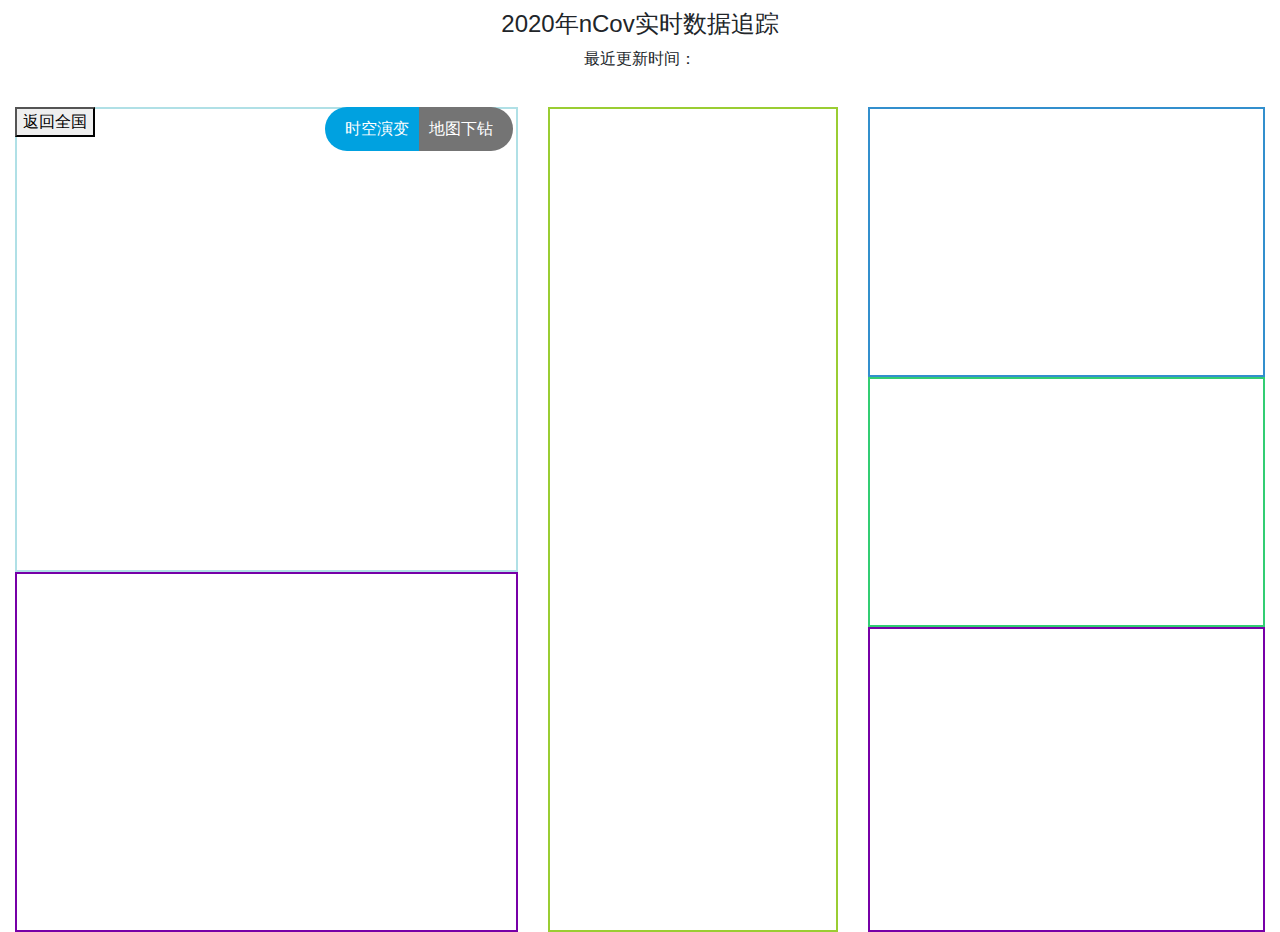
==== NCPdata/echarts-china-map-master/index.html @ 14de989c "剩余页面美化＋数字" ====
<!DOCTYPE html>
<html>

<head>
  <meta charset="UTF-8">
  <meta http-equiv="X-UA-Compatible" content="IE=EDGE">
  <title>ECharts China Map</title>
  <style>
    #back {
      position: absolute;
      z-index: 1;
    }

    #china-map {
      width: 780px;
      height: 465px;
      margin: auto;
      border: 2px solid powderblue;
      display: none;
    }

    #ChinaMapAnimate {
      width: 100%;
      height: 465px;
      margin: auto;
      border: 2px solid powderblue
    }

    #ranklist {
      width: 100%;
      height: 825px;
      border: 2px yellowgreen solid;
    }

    #timePie {
      width: 100%;
      height: 270px;
      border: 2px rgb(50, 143, 205) solid;
    }

    #timeLine {
      width: 100%;
      height: 250px;
      border: 2px rgb(50, 205, 115) solid;
    }

    #timeCalendar {
      width: 100%;
      height: 305px;
      border: 2px rgb(119, 0, 167) solid;
    }

    #incri {
      width: 100%;
      height: 360px;
      border: 2px rgb(119, 0, 167) solid;
    }

    #change{
      position: absolute;
      right: 20px;
      z-index: 2;
    }

    #change1{
      padding: 10px  10px  10px 20px;
      background-color: rgb(0, 161, 224);
      color: white;
      float: left;
      border-radius: 100px 0  0 100px;
      cursor: pointer;
    }
    #change2{
      padding:10px 20px 10px 10px;
      background-color: rgb(116, 116, 116);
      color: white;
      float: left;
      border-radius: 0 100px 100px 0;
      cursor: pointer;

    }
  </style>
  <link rel="stylesheet" type="text/css" href="css/bootstrap.min.css">
  <script type="text/javascript" src="js/jquery.min.js"></script>
  <script type="text/javascript" src="js/bootstrap.min.js"></script>

  <script type="text/javascript" src="./js/echarts.min.js"></script>
  <script type="text/javascript" src="./js/map/china.js"></script>
</head>

<body>


  <div class="container-fluid">
    <div class="row clearfix" style="margin-bottom: 20px;margin-top: 10px;">
      <div class="col-md-12 column text-center">
        <h4>2020年nCov实时数据追踪 </h4>
        <p id="updateTime">最近更新时间：</p>
      </div>
    </div>
    <div class="row clearfix">
      <div class="col-md-5 column">
        <div class="row clearfix">
          <div class="col-md-12 column">
            <!-- 地图 -->
            <button id="back">返回全国</button>
            <div id="change">
              <div id="change1" class="text-center">时空演变</div>
              <div id="change2" class="text-center">地图下钻</div>

            </div>
            <div id="china-map"></div>
            <div id="ChinaMapAnimate"></div>
          </div>
        </div>
        <div class="row clearfix">
          <div class="col-md-12 column">
            <!-- 增长 -->
            <div id="incri"></div>
          </div>
        </div>
      </div>
      <div class="col-md-3 column">
        <div class="row clearfix">
          <div class="col-md-12 column">
            <!-- 排行 -->
            <div id="ranklist"></div>
          </div>
        </div>
        <div class="row clearfix">
          <div class="col-md-12 column">
          </div>
        </div>
      </div>
      <div class="col-md-4 column">
        <div class="row clearfix">
          <div class="col-md-12 column">
            <div class="row clearfix">
              <div class="col-md-12 column">
                <!-- 圆饼 -->
                <div id="timePie"></div>
              </div>
            </div>
          </div>
        </div>
        <div class="row clearfix">
          <div class="col-md-12 column">
            <!-- 时间线 -->
            <div id="timeLine"></div>
          </div>
        </div>
        <div class="row clearfix">
          <div class="col-md-12 column">
            <!-- 日历 -->
            <div id="timeCalendar"></div>
          </div>
        </div>
      </div>
    </div>
  </div>





  <script>
    //初始化图表
    var chartMap = echarts.init(document.getElementById('china-map'));
    var chartMapAnimate = echarts.init(document.getElementById('ChinaMapAnimate'));
    var timePie = echarts.init(document.getElementById('timePie'));
    var timeLineChart = echarts.init(document.getElementById('timeLine'))
    var timeCalendar = echarts.init(document.getElementById('timeCalendar'))
    var incri = echarts.init(document.getElementById('incri'))
    var oBack = document.getElementById("back");
    //初始化数据
    var provinces = ['shanghai', 'hebei', 'shanxi', 'neimenggu', 'liaoning', 'jilin', 'heilongjiang', 'jiangsu', 'zhejiang', 'anhui', 'fujian', 'jiangxi', 'shandong', 'henan', 'hubei', 'hunan', 'guangdong', 'guangxi', 'hainan', 'sichuan', 'guizhou', 'yunnan', 'xizang', 'shanxi1', 'gansu', 'qinghai', 'ningxia', 'xinjiang', 'beijing', 'tianjin', 'chongqing', 'xianggang', 'aomen'];

    var provincesText = ['上海', '河北', '山西', '内蒙古', '辽宁', '吉林', '黑龙江', '江苏', '浙江', '安徽', '福建', '江西', '山东', '河南', '湖北', '湖南', '广东', '广西', '海南', '四川', '贵州', '云南', '西藏', '陕西', '甘肃', '青海', '宁夏', '新疆', '北京', '天津', '重庆', '香港', '澳门'];

    //全国的数据
    var data_OverAll_confirmed = []
    var data_city_confirmed = [];//每个市的发病数量
    var provinceFromAjax = new Array()//从ajax获得的省份列表，不变，作为全局变量
    var city = new Array()

    var confirmedCountOfProvince = new Array();//每个省的发病数量
    var curedCountOfProvince = new Array();//每个省的治愈数量
    var deadCoundOfProvince = new Array();//每个省的死亡数量

    var confirmedCountOfCity = new Array();
    var curedCountofCity = new Array();
    var deadCountOfCity = new Array();

    var TimeConfirmedCountOfChina = new Array();
    var TimeCuredCountOfChina = new Array();
    var TimeDeadCountOfChina = new Array();
    var TimeSusCountOfChina = new Array();//疑似人数的时间序列
    var timeSequence = new Array();//这两个时间序列都是全国的
    var timeSequenceForCalendar = new Array()//给日历用的时间序列，格式为Y-M-D

    //全国的增加量
    var suspectedIncr = new Array()
    var confirmedIncr = new Array()
    var curedIncr = new Array()
    var deadIncr = new Array()

    updateTimeHTML=""

    function day(x) {
      a = parseInt(x)
      date = new Date(a);
      M = (date.getMonth() + 1 < 10 ? '0' + (date.getMonth() + 1) : date.getMonth() + 1) + '月';
      D = date.getDate() + '日';
      return M + D
    }
    function dayForCalendar(x) {
      a = parseInt(x)
      date = new Date(a);
      Y = date.getFullYear() + '-';
      M = (date.getMonth() + 1 < 10 ? '0' + (date.getMonth() + 1) : date.getMonth() + 1) + '-';
      D = date.getDate();
      return Y + M + D
    }
    function getALLday(x){
      var date = new Date(x);
Y = date.getFullYear() + '-';
M = (date.getMonth()+1 < 10 ? '0'+(date.getMonth()+1) : date.getMonth()+1) + '-';
D = date.getDate() + ' ';
h = date.getHours() + ':';
m = date.getMinutes() + ':';
s = date.getSeconds(); 
return (Y+M+D+h+m+s)
    }


    //取得全国省份和对应的数量
    function get_allChina_provinces(data) {
      for (i = 0, j = 0; i < (data.results).length; i++) {
        if (data.results[i].country == "中国") {
          provinceFromAjax[j] = data.results[i].provinceShortName
          confirmedCountOfProvince[j] = data.results[i].confirmedCount
          curedCountOfProvince[j] = data.results[i].curedCount
          deadCoundOfProvince[j] = data.results[i].deadCount
          j++
        }
      }
      console.log(provinceFromAjax)
      console.log(confirmedCountOfProvince)
      //return province
    }


    //取得最新的市的数据
    function get_thisProvince_city_NEW(data) {
      for (i = 0; i < (data.results[0].cities).length; i++) {
        var tmp = {
          name: data.results[0].cities[i].cityName + "市",
          value: data.results[0].cities[i].confirmedCount
        };
        city[i] = data.results[0].cities[i].cityName;
        confirmedCountOfCity[i] = data.results[0].cities[i].confirmedCount
        curedCountofCity[i] = data.results[0].cities[i].curedCount
        deadCountOfCity[i] = data.results[0].cities[i].deadCount
        data_city_confirmed.push(tmp)
      }
      console.log(data_city_confirmed)
    }


    //获取全国的信息
    $.ajax({
      type: "GET", //GET还是POST,不是必须
      url: "data/dataAreaNew.json",
      success: function (data) {
        get_allChina_provinces(data)
        for(i=0;i<data.results.length;i++){
          if(data.results[i].provinceShortName=='湖北'){
            updateTimeHTML = getALLday(data.results[i].updateTime)
            document.getElementById("updateTime").innerHTML="数据更新时间："+updateTimeHTML
          }

        }
        for (i = 0; i < provinceFromAjax.length; i++) {
          var tmp = {
            name: provinceFromAjax[i],
            value: confirmedCountOfProvince[i]
          };
          data_OverAll_confirmed.push(tmp);
        }
        console.log(data_OverAll_confirmed)

        oBack.onclick = function () {
          setRanklist(provinceFromAjax, confirmedCountOfProvince, curedCountOfProvince, deadCoundOfProvince)
          initEcharts("china", "中国");
        };

        initEcharts("china", "中国");
        setRanklist(provinceFromAjax, confirmedCountOfProvince, curedCountOfProvince, deadCoundOfProvince)
      }
    });



    //获取全国的时间序列信息
    $.ajax({
      type: "GET", //GET还是POST,不是必须
      url: "data/overall.json",
      success: function (data) {
        //首先更新一下最新的消息

        //然后获取
        for (i = 0, j = 0; i < (data.results).length; i++) {

          if (timeSequence[j - 1] == day(data.results[i].updateTime)) {

          } else {
            timeSequenceForCalendar[j] = dayForCalendar(data.results[i].updateTime)
            timeSequence[j] = day(data.results[i].updateTime)
            TimeConfirmedCountOfChina[j] = data.results[i].confirmedCount
            TimeCuredCountOfChina[j] = data.results[i].curedCount
            TimeDeadCountOfChina[j] = data.results[i].deadCount
            TimeSusCountOfChina[j] = data.results[i].suspectedCount

            suspectedIncr[j] = data.results[i].suspectedIncr
            deadIncr[j] = data.results[i].deadIncr
            curedIncr[j] = data.results[i].curedIncr
            confirmedIncr[j] = data.results[i].confirmedIncr
            j++

          }
        }

        console.log("以下是全国的时间序列信息")
        console.log(timeSequence)
        console.log(TimeSusCountOfChina)
        settimePie(timeSequence, TimeConfirmedCountOfChina, TimeCuredCountOfChina, TimeDeadCountOfChina, TimeSusCountOfChina)
        settimeLine(timeSequence, TimeConfirmedCountOfChina, TimeCuredCountOfChina, TimeDeadCountOfChina, TimeSusCountOfChina)
        settimeCalendar(timeSequenceForCalendar, TimeConfirmedCountOfChina, TimeCuredCountOfChina, TimeDeadCountOfChina, TimeSusCountOfChina)

        setIncri(timeSequence.slice(10), confirmedIncr, curedIncr, deadIncr, suspectedIncr)

      }
    });



    // 初始化echarts
    function initEcharts(pName, Chinese_, dataArray) {

      var tmpdata_OverAll_confirmed = pName === "china" ? data_OverAll_confirmed : dataArray;
      console.log("hello!!!已完成地图的初始化")
      console.log(tmpdata_OverAll_confirmed)
      var option = {
        tooltip: {//信息提示框
          show: true,
          type: 'shadow',
          formatter: '{a} {b0}<br>确诊人数： {c0}<br/>'
        },
        title: {
          text: (Chinese_ || pName) + "确诊患者数据分布",
          left: 'center'
        },
        series: {
          name: Chinese_ || pName,
          type: 'map',
          mapType: pName,
          roam: false,//是否开启鼠标缩放和平移漫游
          itemStyle: {//地图区域的多边形 图形样式
            normal: {//是图形在默认状态下的样式
              label: {
                show: true,//是否显示标签
                textStyle: {
                  color: "pink",
                  fontSize: "20",
                }
              }
            },
            emphasis: {//是图形在高亮状态下的样式,比如在鼠标悬浮或者图例联动高亮时
              label: { show: true }
            },
            normal: {
              //shadowBlur: 50,
              //shadowColor: 'rgba(0, 0, 0, 0.2)',
              borderColor: "blue"
            },
            emphasis: {
              areaColor: "yellow",
              shadowOffsetX: 0,
              shadowOffsetY: 0,
              borderWidth: 3
            }
          },
          data: tmpdata_OverAll_confirmed,
          top: "3%",//组件距离容器的距离
        },
        visualMap: {
          min: 0,
          max: 10000,
          left: 26,
          bottom: 10,
          showLabel: !0,
          text: ["高", "低"],
          pieces: [
            {
              gt: 1000,
              label: "> 1000 人",
              color: "#7f1100"
            },
            {
              gte: 500,
              lte: 999,
              label: "500 - 999 人",
              color: "#ff5428"
            },
            {
              gte: 100,
              lt: 499,
              label: "100 - 499 人",
              color: "#ff8c71"
            },
            {
              gt: 10,
              lt: 99,
              label: "10 - 99 人",
              color: "#ffd768"
            },
            {
              gt: 0,
              lt: 9,
              label: "0 - 9 人",
              color: "#ffffff"
            }
          ],
          show: !0
        },
        loadingText: '正在加载',
      };
      chartMap.setOption(option);

      chartMap.off("click");

      if (pName === "china") { // 全国时，添加click 进入省级
        chartMap.on('click', function (param) {
          console.log("现在你点击的是" + param.name);

          chartMap.showLoading(
            {
              text: '正在查询该地区的疫情信息',
              color: '#00fdff',
              textColor: '#000',
              maskColor: 'rgba(0, 0, 0, 0.8)',
              zlevel: 0
            }
          );
          var url
          if (param.name == "西藏" || param.name == "内蒙古") {
            url = "https://lab.isaaclin.cn/nCoV/api/area?latest=0&province=" + param.name + "自治区"
            if (param.name == "西藏") {
              alert("西藏部分地区地理信息缺失\n您仍然可以从其他图表中了解疫情发展情况\n\n您可以访问http://www.xinjiang.gov.cn/新疆维吾尔自治区人民政府来获取最新消息\n若有不适，请尽快联系社区医院。\n\n祝你平安。")
            }
          } else if (param.name == "北京" || param.name == "天津" || param.name == "重庆" || param.name == "上海") {//四个直辖市
            url = "https://lab.isaaclin.cn/nCoV/api/area?latest=0&province=" + param.name + "市"
          } else if (param.name == "广西") {
            url = "https://lab.isaaclin.cn/nCoV/api/area?latest=0&province=广西壮族自治区"
          } else if (param.name == "新疆") {
            url = "https://lab.isaaclin.cn/nCoV/api/area?latest=0&province=新疆维吾尔自治区"
            alert("新疆部分地区地理信息缺失\n您仍然可以从其他图表中了解疫情发展情况\n\n您可以访问http://www.xinjiang.gov.cn/新疆维吾尔自治区人民政府来获取最新消息\n若有不适，请尽快联系社区医院。\n\n祝你平安。")

          } else if (param.name == "宁夏") {
            url = "https://lab.isaaclin.cn/nCoV/api/area?latest=0&province=宁夏回族自治区"
          } else if (param.name == "台湾" || param.name == "澳门" || param.name == "香港") {
            url = "https://lab.isaaclin.cn/nCoV/api/area?latest=0&province=" + param.name
          } else {
            url = "https://lab.isaaclin.cn/nCoV/api/area?latest=0&province=" + param.name + "省"
          }
          //ajax获取该省份的数据
          $.ajax({
            type: "GET",
            url: "data/dataHenanAllTime.json",
            //url,
            success: function (data) {
              console.log(data.results[0])
              chartMap.hideLoading();
              data_city_confirmed = []
              get_thisProvince_city_NEW(data)
              //遍历取到provincesText 中的下标  去拿到对应的省js
              for (var i = 0; i < provincesText.length; i++) {
                if (param.name === provincesText[i]) {
                  //显示对应省份的方法
                  setRanklist(city, confirmedCountOfCity, curedCountofCity, deadCountOfCity)
                  showProvince(provinces[i], provincesText[i], data_city_confirmed);

                  break;
                }
              }
            }
          });

        });
      } else { // 省份，添加双击 回退到全国
        chartMap.on("dblclick", function () {
          setRanklist(provinceFromAjax, confirmedCountOfProvince, curedCountOfProvince, deadCoundOfProvince)
          initEcharts("china", "中国");
        });
      }
    }

    // 展示对应的省
    function showProvince(pName, Chinese_, dataArray) {
      console.log("shwo province")
      console.log(dataArray)
      //这写省份的js都是通过在线构建工具生成的，保存在本地，需要时加载使用即可，最好不要一开始全部直接引入。 
      loadBdScript('$' + pName + 'JS', './js/map/province/' + pName + '.js', function () {
        initEcharts(Chinese_, Chinese_, dataArray);
      });
    }

    // 加载对应的JS
    function loadBdScript(scriptId, url, callback) {
      var script = document.createElement("script");
      script.type = "text/javascript";
      if (script.readyState) {  //IE
        script.onreadystatechange = function () {
          if (script.readyState === "loaded" || script.readyState === "complete") {
            script.onreadystatechange = null;
            callback();
          }
        };
      } else {  // Others  
        script.onload = function () {
          callback();
        };
      }
      script.src = url;
      script.id = scriptId;
      document.getElementsByTagName("head")[0].appendChild(script);
    };



    ///////////////////////////////////////////////////////////以下是其他图表

    function setRanklist(provincesList, confirmList, cureList, deadList) {
      var ranklist = echarts.init(document.getElementById('ranklist'));

      ranklistOption = {
        title: {
          text: '世界人口总量',
          subtext: '数据来自网络'
        },
        tooltip: {
          trigger: 'axis',
          axisPointer: {
            type: 'shadow'
          }
        },
        legend: {
          data: ['确诊数', '治愈数', '死亡数']
        },
        grid: {
          left: '3%',
          right: '4%',
          bottom: '3%',
          containLabel: true
        },
        xAxis: {
          type: 'value',
          boundaryGap: [0, 0.01]
        },
        yAxis: {
          type: 'category',
          data: provincesList
        },
        series: [
          {
            name: '确诊数',
            type: 'bar',
            data: confirmList
          },
          {
            name: '治愈数',
            type: 'line',
            data: cureList
          },
          {
            name: '死亡数',
            type: 'bar',
            data: deadList
          }
        ],
        animationEasing: 'elasticOut',
        animationDelayUpdate: function (idx) {
          return idx * 100;
        }
      };
      ranklist.setOption(ranklistOption)
    }

    function settimePie(time, confirmList, cureList, deadList, susList) {
      var options = new Array
      function initThisPie(callback) {
        console.log(time.length)
        for (i = 0; i < time.length; i++) {
          var tmp = {
            title: { text: time[i] + '疫情分布情况' },
            series: {
              data: [
                { name: '确诊率', value: confirmList[i] },
                { name: '治愈率', value: cureList[i] },
                { name: '死亡率', value: deadList[i] },
                { name: '疑似率', value: susList[i] }]
            }
          }
          options.push(tmp)
        }
        callback()
      }

      initThisPie(function () {
        console.log(options)
        console.log("产生了回调")
        timePie.setOption(
          {

            baseOption: {
              backgroundColor: new echarts.graphic.RadialGradient(0.3, 0.3, 0.8, [{
                offset: 0,
                color: '#f7f8fa'
              }, {
                offset: 1,
                color: '#cdd0d5'
              }]),
              timeline: {
                data: time,
                axisType: 'category',
                autoPlay: true,
                rewind: true,
                playInterval: 500,
                controlPosition: 'right',
                tooltip: {
                  trigger: 'item',
                  formatter: '显示{b}的疫情数据'
                },
              },
              legend: {
                show: true
              },
              title: {
                subtext: '数据来自国家统计局'
              },
              grid: {},
              tooltip: {
                trigger: 'item',
                formatter: '{a} <br/>{b} : {c} ({d}%)'
              },

              series: [
                {
                  selectedMode: 'single',
                  selectedOffset: 30,
                  clockwise: true,
                  name: '新型冠状病毒',
                  type: 'pie',
                  radius: '55%',
                  center: ['50%', '50%'],
                  // roseType: 'area',

                  label: {
                    color: 'red',
                    position: 'outer',
                    alignTo: 'none',
                    bleedMargin: 5
                  },
                  labelLine: {
                    lineStyle: {
                      color: 'red'
                    },
                    smooth: 0.2,
                    length: 10,
                    length2: 20
                  },
                  itemStyle: {
                    color: '#c23531',
                    shadowBlur: 200,
                    shadowColor: 'rgba(0, 0, 0, 0.5)'
                  },

                  animationType: 'scale',
                  animationEasing: 'elasticOut',
                  animationDelay: function (idx) {
                    return Math.random() * 200;
                  }
                }
              ]
            },
            options: options
          }
        );

      })

    }


    function settimeLine(time, confirmList, cureList, deadList, susList) {

      time = time.reverse()
      confirmList = confirmList.reverse()
      deadList = deadList.reverse()
      susList = susList.reverse()
      cureList = cureList.reverse()
      timeLineChart.setOption(
        {
          title: {
            text: '疫情增长情况'
          },
          tooltip: {
            trigger: 'axis'
          },
          legend: {
            data: ['确诊数', '治愈数', '死亡数', '疑似数']
          },
          dataZoom: [
            {
              type: 'slider',
              show: true,
              xAxisIndex: [0],
              start: 20,
              end: 100
            },
            {
              type: 'slider',
              show: true,
              yAxisIndex: [0],
              left: '93%',
              start: 0,
              end: 60
            },
            {
              type: 'inside',
              xAxisIndex: [0],
              start: 20,
              end: 100
            },
            {
              type: 'inside',
              yAxisIndex: [0],
              start: 0,
              end: 60
            }
          ],
          grid: {
            left: '3%',
            right: '4%',
            bottom: '3%',
            containLabel: true
          },
          toolbox: {
            feature: {
              saveAsImage: {}
            }
          },
          xAxis: {
            type: 'category',
            boundaryGap: false,
            data: time
          },
          yAxis: {
            type: 'value'
          },
          series: [
            {
              name: '确诊数',
              type: 'line',
              data: confirmList
            },
            {
              name: '治愈数',
              type: 'line',
              data: cureList
            },
            {
              name: '死亡数',
              type: 'line',
              data: deadList
            },
            {
              name: '疑似数',
              type: 'line',
              stack: '总量',
              data: susList
            },
          ]
        }

      );


    }
    function settimeCalendar(time, confirmList, cureList, deadList, susList) {

      var thisdataConfirmed = new Array()
      var thisdataSus = new Array()
      var thisdatacure = new Array()
      var thisdatadead = new Array()
      var thisdataCureRatio = new Array()

      function initCalendar(callback) {

        calendarRange = [time[0], time[time.length - 1]]
        for (i = 0; i < time.length; i++) {
          thisdataConfirmed[i] = [time[i], confirmList[time.length - i - 1]]
          thisdatacure[i] = [time[i], cureList[time.length - i - 1]]
          thisdataSus[i] = [time[i], susList[time.length - i - 1]]
          thisdatadead[i] = [time[i], deadList[time.length - i - 1]]
          thisdataCureRatio[i] = [time[i], (deadList[time.length - i - 1] / cureList[time.length - i - 1])]
        }

        callback()
      }

      initCalendar(function () {
        console.log(thisdatadead)
        console.log(thisdatacure)
        console.log(thisdataCureRatio)
        thisdataCureRatio.reverse()
        timeCalendar.setOption(
          {
            title: [{
              top: 30,
              left: 150,
              text: '2020年疫情确诊数月份热力图',
              seriesIndex: 1,

            }, {
              top: 30,
              left: 650,
              text: '死亡数-治愈数之比率',
              seriesIndex: 1,
            }],
            tooltip: {},
            visualMap: [
              {
                min: 0,
                max: 50000,
                calculable: true,
                seriesIndex: 0,
                orient: 'horizontal',
                left: '55%',
                bottom: 20
              },
              {
                min: 0,
                max: 1.5,
                calculable: true,
                seriesIndex: 1,
                orient: 'horizontal',
                left: '55%',
                bottom: 50,
                inRange: {
                  color: ['#92FFC0', '#002661']
                }
              },
            ],
            calendar: [{
              title: "fabi",
              orient: 'vertical',
              top: 120,
              left: 70,
              right: 300,
              cellSize: '20',
              range: calendarRange,
              itemStyle: {
                borderWidth: 0.5
              },
              yearLabel: {
                margin: 40
              },
              dayLabel: {
                firstDay: 1,
                nameMap: ['周日', '周一', '周二', '周三', '周四', '周五', '周六']
              },
              monthLabel: {
                nameMap: 'cn',
                margin: 20
              },
            }, {
              orient: 'vertical',
              top: 120,
              left: 370,
              right: 20,
              cellSize: '20',
              range: calendarRange,
              itemStyle: {
                borderWidth: 0.5
              },
              yearLabel: {
                margin: 40
              },
              dayLabel: {
                firstDay: 1,
                nameMap: ['周日', '周一', '周二', '周三', '周四', '周五', '周六']
              },
              monthLabel: {
                nameMap: 'cn',
                margin: 20
              },
            }
            ],
            series: [{

              name: '确诊数',
              type: 'heatmap',
              calendarIndex: 0,
              coordinateSystem: 'calendar',
              data: thisdataConfirmed
            }
              , {
              name: '死亡数与治愈数之比',
              type: 'heatmap',
              calendarIndex: 1,
              coordinateSystem: 'calendar',
              data: thisdataCureRatio
            },
              // {
              //   name: '治愈数',
              //   type: 'heatmap',
              //   coordinateSystem: 'calendar',
              //   data: thisdatacure
              // }, {
              //   name: '死亡数',
              //   type: 'heatmap',
              //   coordinateSystem: 'calendar',
              //   data: thisdatadead
              // }
            ]
          }

        );
      })





    }

    function setIncri(time, confirmList, cureList, deadList, susList) {

      incri.setOption(
        {
          title: {
            text: '全国疫情增长情况'
          },
          toolbox: {
            // y: 'bottom',
            feature: {
              magicType: {
                type: ['stack', 'tiled']
              },
              dataView: {},
              saveAsImage: {
                pixelRatio: 2
              }
            }
          },
          tooltip: {
            show: true
          },
          legend: {
            show: true,
            bottom: 0
          },
          xAxis: {
            data: time,
            splitLine: {
              show: false
            }
          },
          yAxis: {
          },
          series: [{
            name: '确诊人数增长量',
            type: 'bar',
            data: confirmList.reverse().slice(10),
            animationDelay: function (idx) {
              return idx * 10;
            }
          }, {
            name: '疑似人数增长量',
            type: 'bar',
            data: susList.reverse().slice(10),
            animationDelay: function (idx) {
              return idx * 10 + 100;
            }
          }, {
            name: '治愈人数增长量',
            type: 'bar',
            data: curedIncr.reverse().slice(10),
            animationDelay: function (idx) {
              return idx * 10 + 200;
            }
          }, {
            name: '死亡人数增长量',
            type: 'bar',
            data: deadIncr.reverse().slice(10),
            animationDelay: function (idx) {
              return idx * 10 + 300;
            }
          }],
          animationEasing: 'elasticOut',
          animationDelayUpdate: function (idx) {
            return idx * 100;
          }
        }

      );


    }

    function setChinaAnimate() {
      // // var option = []
      // var options = []

      var days = ['01-20', '01-21', '01-22', '01-23', '01-24', '01-25', '01-26', '01-27', '01-28', '01-29', '01-30','02-13'];

      var province = ['湖北', '广东', '浙江', '湖南', '河南', '安徽', '重庆', '山东', '江西', '四川', '江苏', '北京', '福建', '上海', '广西', '河北', '陕西', '云南', '海南', '黑龙江', '辽宁', '山西', '天津', '甘肃', '内蒙古', '新疆', '宁夏', '吉林', '贵州', '青海', '西藏', '澳门', '香港', '台湾'];

      var data = [
        [270, 14, 0, 0, 0, 0, 0, 0, 0, 0, 0, 5, 0, 2, 0, 0, 0, 0, 0, 0, 0, 0, 0, 0, 0, 0, 0, 0, 0, 0, 0, 0, 0, 0],
        [375, 26, 5, 1, 1, 0, 5, 1, 2, 2, 0, 10, 0, 9, 0, 0, 0, 1, 0, 0, 0, 0, 2, 0, 0, 0, 0, 0, 0, 0, 0, 0, 0, 0],
        [444, 32, 10, 9, 5, 4, 9, 6, 3, 8, 1, 14, 1, 16, 2, 1, 0, 1, 4, 2, 2, 1, 3, 0, 0, 0, 0, 1, 3, 0, 0, 0, 0, 0],
        [549, 53, 43, 24, 9, 15, 27, 9, 7, 15, 9, 26, 5, 20, 13, 2, 3, 2, 8, 4, 4, 1, 5, 2, 1, 2, 2, 3, 3, 0, 0, 1, 2, 0],
        [729, 78, 62, 43, 32, 39, 57, 21, 18, 28, 18, 36, 10, 33, 23, 8, 5, 5, 8, 9, 12, 6, 8, 4, 2, 3, 3, 4, 4, 0, 0, 2, 4, 2],
        [1052, 98, 104, 69, 83, 60, 75, 39, 36, 44, 31, 51, 18, 40, 33, 13, 15, 11, 19, 15, 17, 9, 10, 7, 7, 4, 4, 4, 5, 1, 0, 3, 5, 4],
        [1423, 146, 128, 100, 128, 70, 110, 63, 48, 69, 47, 68, 29, 53, 46, 18, 22, 16, 22, 21, 22, 13, 14, 14, 11, 5, 7, 6, 7, 4, 0, 4, 6, 6],
        [2714, 188, 173, 143, 168, 106, 132, 87, 72, 90, 70, 80, 59, 66, 51, 33, 35, 26, 33, 30, 27, 20, 23, 19, 13, 10, 10, 8, 9, 6, 0, 6, 8, 7],
        [3354, 241, 296, 221, 206, 152, 147, 121, 109, 108, 99, 91, 82, 80, 58, 48, 46, 51, 43, 37, 36, 27, 24, 24, 16, 13, 12, 9, 9, 6, 0, 6, 10, 8],
        [4586, 272, 296, 221, 206, 152, 165, 130, 162, 108, 99, 111, 84, 96, 58, 48, 56, 55, 43, 38, 39, 35, 27, 24, 16, 13, 12, 9, 9, 6, 1, 7, 10, 8],
        [5806, 354, 428, 277, 278, 200, 206, 158, 162, 142, 129, 121, 101, 128, 87, 65, 66, 76, 46, 44, 45, 39, 31, 29, 18, 14, 17, 14, 12, 8, 1, 7, 12, 9],
        [48206, 1241, 1145, 968, 1169, 910, 525, 509, 872, 451, 570, 366, 279, 315, 222, 265, 229, 156, 157, 395, 116, 126, 117, 87, 61, 63, 64, 84, 135, 18, 1, 10, 51, 18],

      ];



// for(i=0;i<provinces.length;i++){
//   for(j=0;j<days.length;j++){
//     var yes=0
//     for(x=0;x<AjaxData.results.length;x++){
//       if(AjaxData.results[x].provinceShortName==provinces[i]){
//         data[j][i] = AjaxData.results[x].confirmedCount
//       }
//     }

    
   
//   }
// }

      var option = {
        baseOption: {

          timeline: {
            axisType: 'category',
            // realtime: false,
            // loop: false,
            autoPlay: true,
            playInterval: 2000,
            symbolSize: 12,
            left: '5%',
            right: '5%',
            bottom: '0%',
            width: '90%',
            // controlStyle: {
            //     position: 'left'
            // },
            data: days,
            tooltip: {
              formatter: days
            },
          },

          tooltip: {
            show: true,
            formatter: function (params) {
              return params.name + '：' + params.data['value']
            },
          },
          visualMap: {
            type: 'piecewise',
            pieces: [{
              min: 1001,
              color: '#73240D'
            },
            {
              min: 501,
              max: 1000,
              color: '#BB0000'
            },
            {
              min: 251,
              max: 500,
              color: '#BD430A'
            },
            {
              min: 101,
              max: 250,
              color: '#E08150'
            },
            {
              min: 11,
              max: 100,
              color: '#E9B090'
            },
            {
              min: 1,
              max: 10,
              color: '#F2DDD2'
            },
            {
              value: 0,
              color: 'white'
            }
            ],
            orient: 'vertical',
            itemWidth: 25,
            itemHeight: 15,
            showLabel: true,
            seriesIndex: [0],

            textStyle: {
              color: '#7B93A7'
            },
            bottom: '10%',
            left: "5%",
          },
          grid: {
            right: '5%',
            top: '20%',
            bottom: '10%',
            width: '20%'
          },
          xAxis: {
            min: 0,
            max: 4000,
            show: false
          },
          yAxis: [{
            inverse: true,
            offset: '2',
            type: 'category',
            data: '',
            nameTextStyle: {
              color: '#fff'
            },
            axisTick: {
              show: false,
            },
            axisLabel: {
              //rotate:45,
              textStyle: {
                fontSize: 14,
                color: '#000000',
              },
              interval: 0
            },
            axisLine: {
              show: false,
              lineStyle: {
                color: '#333'
              },
            },
            splitLine: {
              show: false,
              lineStyle: {
                color: '#333'
              }
            },
          }],
          geo: {
            map: 'china',
            right: '35%',
            left: '5%',
            label: {
              emphasis: {
                show: false,
              }
            },
            itemStyle: {
              emphasis: {
                areaColor: '#00FF00'
              }
            }
          },
          series: [{
            name: 'mapSer',
            type: 'map',
            map: 'china',
            roam: false,
            geoIndex: 0,
            label: {
              show: false,
            },
          },
          {
            name: '',
            type: 'bar',
            zlevel: 2,
            barWidth: '40%',
            label: {
              normal: {
                show: true,
                fontSize: 14,
                position: 'right',
                formatter: '{c}'
              }
            },
          }
          ],

        },
        animationDurationUpdate: 3000,
        animationEasingUpdate: 'quinticInOut',
        options: []
      }

      for (var n = 0; n < days.length; n++) {

        var res = [];
        for (j = 0; j < data[n].length; j++) {
          res.push({
            name: province[j],
            value: data[n][j]
          });
        }
        res.sort(function (a, b) {
          return b.value - a.value;
        }).slice(0, 6);

        res.sort(function (a, b) {
          return a.value - b.value;
        });
        var res1 = [];
        var res2 = [];
        for (t = 0; t < 10; t++) {
          res1[t] = res[res.length - 1 - t].name;
          res2[t] = res[res.length - 1 - t].value;
        }
        // console.log(res1);
        // console.log("----------------");
        // console.log(province);
        option.options.push({
          title: [{
            text: days[n] + '新型冠状病毒全国感染人数',
            textStyle: {
              color: '#2D3E53',
              fontSize: 28
            },
            left: 20,
            top: 20,
          },
          {
            show: true,
            text: '感染人数前十的省份',
            textStyle: {
              color: '#2D3E53',
              fontSize: 18
            },
            right: '10%',
            top: '15%'
          }
          ],
          yAxis: {
            data: res1,
          },
          series: [{
            type: 'map',
            data: res
          }, {
            type: 'bar',
            data: res2,
            itemStyle: {
              normal: {
                color: function (params) {
                  // build a color map as your need.
                  var colorList = [{
                    colorStops: [{
                      offset: 0,
                      color: '#FF0000' // 0% 处的颜色
                    }, {
                      offset: 1,
                      color: '#990000' // 100% 处的颜色
                    }]
                  },
                  {
                    colorStops: [{
                      offset: 0,
                      color: '#00C0FA' // 0% 处的颜色
                    }, {
                      offset: 1,
                      color: '#2F95FA' // 100% 处的颜色
                    }]
                  }
                  ];
                  if (params.dataIndex < 3) {
                    return colorList[0]
                  } else {
                    return colorList[1]
                  }
                },
              }
            },
          }]
        });
      }

      chartMapAnimate.setOption(option)
    }
    
    setChinaAnimate()



    $("#change1").click(function(){
      document.getElementById("back").style.display = 'none'
      document.getElementById("china-map").style.display = 'none'
      document.getElementById("ChinaMapAnimate").style.display = 'block'
      document.getElementById("change1").style.backgroundColor = 'rgb(0, 161, 224)'
      document.getElementById("change2").style.backgroundColor = 'rgb(116, 116, 116)'
    })
    $("#change2").click(function(){
      document.getElementById("back").style.display = 'block'
      document.getElementById("china-map").style.display = 'block'
      document.getElementById("ChinaMapAnimate").style.display = 'none'
      document.getElementById("change2").style.backgroundColor = 'rgb(0, 161, 224)'
      document.getElementById("change1").style.backgroundColor = 'rgb(116, 116, 116)'
    })

  </script>
</body>

</html>
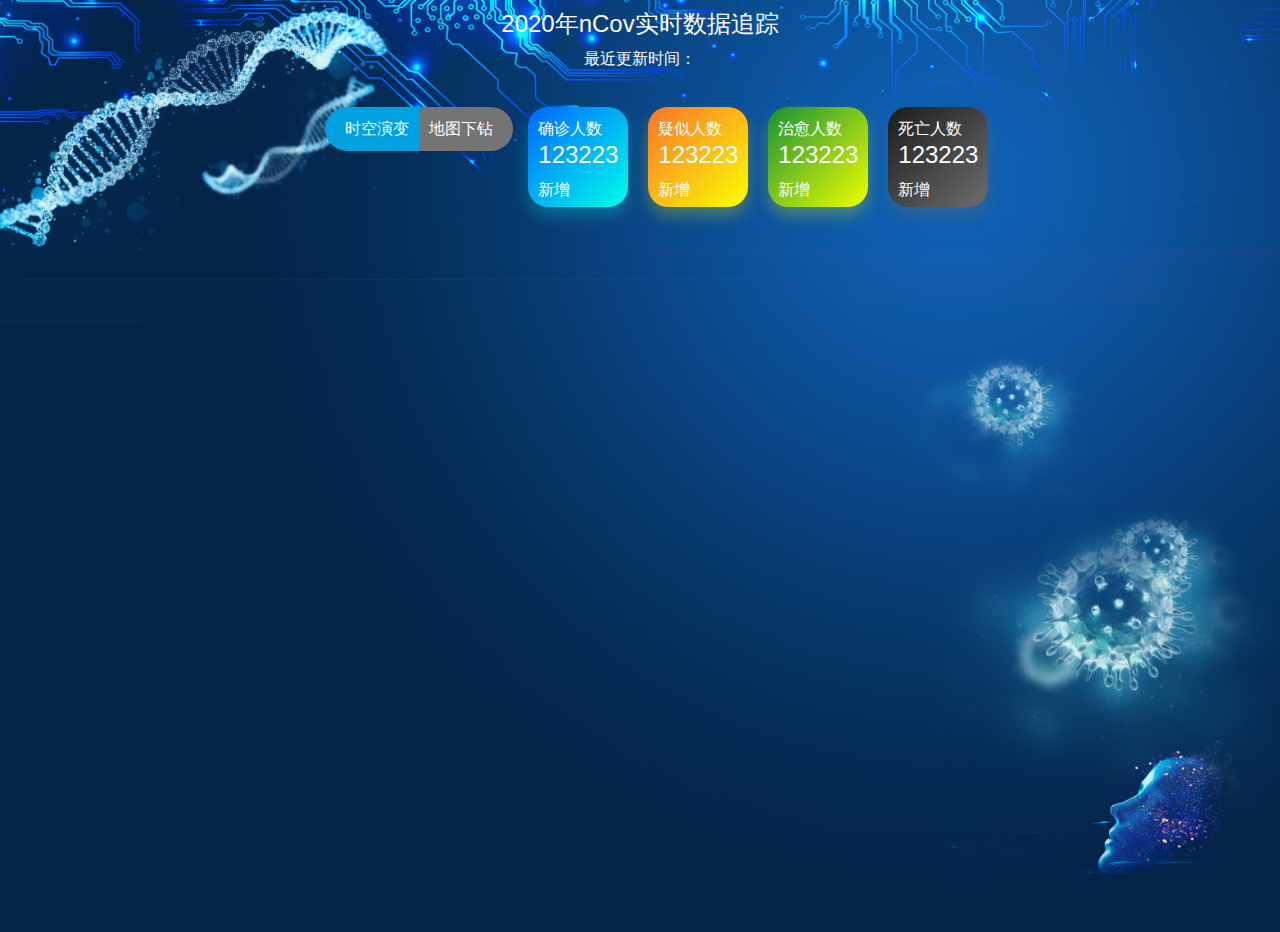
==== commit 53d8b404: "剩余最后连接数据" ====
--- a/NCPdata/echarts-china-map-master/index.html
+++ b/NCPdata/echarts-china-map-master/index.html
@@ -6,16 +6,21 @@
   <meta http-equiv="X-UA-Compatible" content="IE=EDGE">
   <title>ECharts China Map</title>
   <style>
+    body{
+      background-image: url(img/back-dark.jpg);
+      background-size: cover;
+    }
     #back {
       position: absolute;
       z-index: 1;
+      display: none;
     }
 
     #china-map {
       width: 780px;
       height: 465px;
       margin: auto;
-      border: 2px solid powderblue;
+      /* border: 2px solid powderblue; */
       display: none;
     }
 
@@ -23,37 +28,38 @@
       width: 100%;
       height: 465px;
       margin: auto;
-      border: 2px solid powderblue
+      /* border: 2px solid powderblue */
     }
 
     #ranklist {
       width: 100%;
-      height: 825px;
-      border: 2px yellowgreen solid;
+      height: 675px;
+      /* 825px */
+      /* border: 2px yellowgreen solid; */
     }
 
     #timePie {
       width: 100%;
       height: 270px;
-      border: 2px rgb(50, 143, 205) solid;
+      /* border: 2px rgb(50, 143, 205) solid; */
     }
 
     #timeLine {
       width: 100%;
       height: 250px;
-      border: 2px rgb(50, 205, 115) solid;
+      /* border: 2px rgb(50, 205, 115) solid; */
     }
 
     #timeCalendar {
       width: 100%;
       height: 305px;
-      border: 2px rgb(119, 0, 167) solid;
+      /* border: 2px rgb(119, 0, 167) solid; */
     }
 
     #incri {
       width: 100%;
       height: 360px;
-      border: 2px rgb(119, 0, 167) solid;
+      /* border: 2px rgb(119, 0, 167) solid; */
     }
 
     #change{
@@ -79,12 +85,75 @@
       cursor: pointer;
 
     }
+    #updateDataPanel{
+      height: 150px;
+      width: 500px;
+      /* border: 2px rgb(119, 0, 167) solid; */
+      position: relative;
+      left: -20px;
+    }
+
+    .numberBlock{
+      width: 100px;
+      height: 100px;
+      border-radius: 20px;
+      background-color: wheat;
+      float: left;
+      margin-right: 20px;
+      padding:10px;
+      color: white;
+    }
+    #numberBlock1{
+      position: relative;
+      top:0px;
+      background: linear-gradient(to bottom right,#0066ff, #00ffea);
+      box-shadow:0px 9px 15px #00ffea41;
+      transition: 0.4s;
+    }
+    #numberBlock1:hover{
+      top: -10px;
+      box-shadow:0px 9px 15px #00ffea;
+    }
+    #numberBlock2{
+      background: linear-gradient(to bottom right,#FA742B, #FCFF00);
+      box-shadow:0px 9px 15px rgba(251, 255, 0, 0.26);
+      transition: 0.4s;
+      position: relative;
+      top:0px;
+    }
+    #numberBlock2:hover{
+      top: -10px;
+      box-shadow:0px 9px 15px #FCFF00;
+    }
+    #numberBlock3{
+      background: linear-gradient(to bottom right, rgb(23, 145, 54),#F0FF00);
+      box-shadow:0px 9px 15px rgba(251, 255, 0, 0.26);
+      transition: 0.4s;
+      position: relative;
+      top:0px;
+    }
+    #numberBlock3:hover{
+      top: -10px;
+      box-shadow:0px 9px 15px #FCFF00;
+    }
+    #numberBlock4{
+      background: linear-gradient(to bottom right,#1b1b1b, #6d6d6d);
+      box-shadow:0px 9px 15px #6d6d6d59;
+      transition: 0.4s;
+      position: relative;
+      top:0px;
+    }
+    #numberBlock4:hover{
+      top: -10px;
+      box-shadow:0px 9px 15px #6d6d6d;
+    }
   </style>
   <link rel="stylesheet" type="text/css" href="css/bootstrap.min.css">
   <script type="text/javascript" src="js/jquery.min.js"></script>
   <script type="text/javascript" src="js/bootstrap.min.js"></script>
 
   <script type="text/javascript" src="./js/echarts.min.js"></script>
+  <script type="text/javascript" src="./js/chalk.js"></script>
   <script type="text/javascript" src="./js/map/china.js"></script>
 </head>
 
@@ -94,8 +163,8 @@
   <div class="container-fluid">
     <div class="row clearfix" style="margin-bottom: 20px;margin-top: 10px;">
       <div class="col-md-12 column text-center">
-        <h4>2020年nCov实时数据追踪 </h4>
-        <p id="updateTime">最近更新时间：</p>
+        <h4 style="color: white;">2020年nCov实时数据追踪 </h4>
+        <p id="updateTime" style="color: white;">最近更新时间：</p>
       </div>
     </div>
     <div class="row clearfix">
@@ -121,6 +190,36 @@
         </div>
       </div>
       <div class="col-md-3 column">
+        <div class="row clearfix">
+          <div class="col-md-12 column">
+            <!-- 排行 -->
+            <div id="updateDataPanel">
+              <div class="numberBlock" id="numberBlock1">
+                确诊人数
+                <h4>123223</h4>
+                新增
+              </div>
+              <div class="numberBlock" id="numberBlock2">
+                疑似人数
+                <h4>123223</h4>
+                新增
+              </div>
+
+              <div class="numberBlock" id="numberBlock3">
+                治愈人数
+                <h4>123223</h4>
+                新增
+              </div>
+
+              <div class="numberBlock" id="numberBlock4">
+                死亡人数
+                <h4>123223</h4>
+                新增
+              </div>
+
+            </div>
+          </div>
+        </div>
         <div class="row clearfix">
           <div class="col-md-12 column">
             <!-- 排行 -->
@@ -165,12 +264,12 @@
 
   <script>
     //初始化图表
-    var chartMap = echarts.init(document.getElementById('china-map'));
-    var chartMapAnimate = echarts.init(document.getElementById('ChinaMapAnimate'));
-    var timePie = echarts.init(document.getElementById('timePie'));
-    var timeLineChart = echarts.init(document.getElementById('timeLine'))
-    var timeCalendar = echarts.init(document.getElementById('timeCalendar'))
-    var incri = echarts.init(document.getElementById('incri'))
+    var chartMap = echarts.init(document.getElementById('china-map'),'chalk');
+    var chartMapAnimate = echarts.init(document.getElementById('ChinaMapAnimate'),'chalk');
+    var timePie = echarts.init(document.getElementById('timePie'),'chalk');
+    var timeLineChart = echarts.init(document.getElementById('timeLine'),'chalk')
+    var timeCalendar = echarts.init(document.getElementById('timeCalendar'),'chalk')
+    var incri = echarts.init(document.getElementById('incri'),'chalk')
     var oBack = document.getElementById("back");
     //初始化数据
     var provinces = ['shanghai', 'hebei', 'shanxi', 'neimenggu', 'liaoning', 'jilin', 'heilongjiang', 'jiangsu', 'zhejiang', 'anhui', 'fujian', 'jiangxi', 'shandong', 'henan', 'hubei', 'hunan', 'guangdong', 'guangxi', 'hainan', 'sichuan', 'guizhou', 'yunnan', 'xizang', 'shanxi1', 'gansu', 'qinghai', 'ningxia', 'xinjiang', 'beijing', 'tianjin', 'chongqing', 'xianggang', 'aomen'];
@@ -541,12 +640,12 @@
     ///////////////////////////////////////////////////////////以下是其他图表
 
     function setRanklist(provincesList, confirmList, cureList, deadList) {
-      var ranklist = echarts.init(document.getElementById('ranklist'));
+      var ranklist = echarts.init(document.getElementById('ranklist'),'chalk');
 
       ranklistOption = {
         title: {
-          text: '世界人口总量',
-          subtext: '数据来自网络'
+          text: '',
+          subtext: ''
         },
         tooltip: {
           trigger: 'axis',
@@ -554,6 +653,35 @@
             type: 'shadow'
           }
         },
+        dataZoom: [
+            // {
+            //   type: 'slider',
+            //   show: true,
+            //   xAxisIndex: [0],
+            //   start: 20,
+            //   end: 100
+            // },
+            {
+              type: 'slider',
+              show: true,
+              yAxisIndex: [0],
+              left: '93%',
+              start: 0,
+              end: 60
+            },
+            // {
+            //   type: 'inside',
+            //   xAxisIndex: [0],
+            //   start: 20,
+            //   end: 100
+            // },
+            {
+              type: 'inside',
+              yAxisIndex: [0],
+              start: 0,
+              end: 60
+            }
+          ],
         legend: {
           data: ['确诊数', '治愈数', '死亡数']
         },
@@ -575,7 +703,17 @@
           {
             name: '确诊数',
             type: 'bar',
-            data: confirmList
+            data: confirmList,
+            itemStyle: {
+            barBorderRadius: 50,
+            color: new echarts.graphic.LinearGradient(
+                0, 0, 1, 0,
+                [
+                    {offset: 1, color: '#3C8CE7'},
+                    {offset: 0, color: '#2AFADF'}
+                ]
+            )
+        },
           },
           {
             name: '治愈数',
@@ -588,10 +726,10 @@
             data: deadList
           }
         ],
-        animationEasing: 'elasticOut',
-        animationDelayUpdate: function (idx) {
-          return idx * 100;
-        }
+        // animationEasing: 'elasticOut',
+        // animationDelayUpdate: function (idx) {
+        //   return idx * 10;
+        // }
       };
       ranklist.setOption(ranklistOption)
     }
@@ -605,10 +743,62 @@
             title: { text: time[i] + '疫情分布情况' },
             series: {
               data: [
-                { name: '确诊率', value: confirmList[i] },
-                { name: '治愈率', value: cureList[i] },
-                { name: '死亡率', value: deadList[i] },
-                { name: '疑似率', value: susList[i] }]
+                { name: '确诊率', 
+                value: confirmList[i],
+                itemStyle:{
+                    color: new echarts.graphic.LinearGradient(
+                0.5, 0,0 , 0.5,
+                [
+                    {offset: 1, color: '#0066ff'},
+                    {offset: 0, color: '#00ffea'}
+                ]),
+                    shadowBlur: 20,
+                    shadowColor: '#0066ff',
+
+                  },
+              },
+                { name: '治愈率', value: cureList[i],
+                itemStyle:{
+                    color: new echarts.graphic.LinearGradient(
+                0.5, 0,0 , 0.5,
+                [
+                    {offset: 1, color: '#F0FF00'},
+                    {offset: 0, color: '#58CFFB'}
+                ]),
+                    shadowBlur: 20,
+                    shadowColor: '#F0FF00',
+
+                  }
+              },
+                { name: '死亡率', value: deadList[i] ,
+                itemStyle:{
+                    color: new echarts.graphic.LinearGradient(
+                0.5, 0,0 , 0.5,
+                [
+                    {offset: 1, color: 'black'},
+                    {offset: 0, color: 'gray'}
+                ]),
+                    shadowBlur: 20,
+                    shadowColor: 'gray',
+
+                  }
+              },
+                { 
+                  name: '疑似率', 
+                  value: susList[i],
+                  itemStyle:{
+                    color: new echarts.graphic.LinearGradient(
+                0.5, 0,0 , 0.5,
+                [
+                    {offset: 1, color: '#FA742B'},
+                    {offset: 0, color: '#FCFF00'}
+                ]),
+                    shadowBlur: 20,
+                    shadowColor: '#FA742B',
+
+                  },
+                },
+                ]
             }
           }
           options.push(tmp)
@@ -623,13 +813,13 @@
           {
 
             baseOption: {
-              backgroundColor: new echarts.graphic.RadialGradient(0.3, 0.3, 0.8, [{
-                offset: 0,
-                color: '#f7f8fa'
-              }, {
-                offset: 1,
-                color: '#cdd0d5'
-              }]),
+              // backgroundColor: new echarts.graphic.RadialGradient(0.3, 0.3, 0.8, [{
+              //   offset: 0,
+              //   color: '#f7f8fa'
+              // }, {
+              //   offset: 1,
+              //   color: '#cdd0d5'
+              // }]),
               timeline: {
                 data: time,
                 axisType: 'category',
@@ -643,10 +833,13 @@
                 },
               },
               legend: {
-                show: true
+                show: true,
+                left:0,
+                top:40,
+                orient: 'vertical'
               },
               title: {
-                subtext: '数据来自国家统计局'
+                subtext: ''
               },
               grid: {},
               tooltip: {
@@ -679,11 +872,21 @@
                     length: 10,
                     length2: 20
                   },
-                  itemStyle: {
-                    color: '#c23531',
-                    shadowBlur: 200,
-                    shadowColor: 'rgba(0, 0, 0, 0.5)'
-                  },
+                  itemStyle: [
+                  // {
+                  //   color: 'black',
+                  //   shadowBlur: 200,
+                  //   shadowColor: 'rgba(0, 0, 0, 0.5)'
+                  // },{
+                  //   color: '#908CB8',
+                  //   shadowBlur: 200,
+                  //   shadowColor: 'rgba(0, 0, 0, 0.5)'
+                  // },{
+                  //   color: '#FFC051',
+                  //   shadowBlur: 200,
+                  //   shadowColor: 'rgba(0, 0, 0, 0.5)'
+                  // }
+                ],
 
                   animationType: 'scale',
                   animationEasing: 'elasticOut',
@@ -788,7 +991,17 @@
               name: '疑似数',
               type: 'line',
               stack: '总量',
-              data: susList
+              data: susList,
+        //       itemStyle: {
+        //     barBorderRadius: 5,
+        //     color: new echarts.graphic.LinearGradient(
+        //         0, 0, 0, 1,
+        //         [
+        //             {offset: 0, color: '#14c8d4'},
+        //             {offset: 1, color: '#43eec6'}
+        //         ]
+        //     )
+        // },
             },
           ]
         }
@@ -828,13 +1041,13 @@
           {
             title: [{
               top: 30,
-              left: 150,
+              left: 50,
               text: '2020年疫情确诊数月份热力图',
               seriesIndex: 1,
 
             }, {
               top: 30,
-              left: 650,
+              left: 380,
               text: '死亡数-治愈数之比率',
               seriesIndex: 1,
             }],
@@ -846,8 +1059,11 @@
                 calculable: true,
                 seriesIndex: 0,
                 orient: 'horizontal',
-                left: '55%',
-                bottom: 20
+                right: '55%',
+                bottom: 14,
+                inRange: {
+                  color: ['#FFC600', '#E80505']
+                }
               },
               {
                 min: 0,
@@ -856,7 +1072,7 @@
                 seriesIndex: 1,
                 orient: 'horizontal',
                 left: '55%',
-                bottom: 50,
+                bottom: 14,
                 inRange: {
                   color: ['#92FFC0', '#002661']
                 }
@@ -868,19 +1084,22 @@
               top: 120,
               left: 70,
               right: 300,
-              cellSize: '20',
+              cellSize: '30',
               range: calendarRange,
               itemStyle: {
                 borderWidth: 0.5
               },
               yearLabel: {
+                show:false,
                 margin: 40
               },
               dayLabel: {
+                color:'#cecece',
                 firstDay: 1,
                 nameMap: ['周日', '周一', '周二', '周三', '周四', '周五', '周六']
               },
               monthLabel: {
+                color:'#cecece',
                 nameMap: 'cn',
                 margin: 20
               },
@@ -889,19 +1108,22 @@
               top: 120,
               left: 370,
               right: 20,
-              cellSize: '20',
+              cellSize: '30',
               range: calendarRange,
               itemStyle: {
                 borderWidth: 0.5
               },
               yearLabel: {
+                show:false,
                 margin: 40
               },
               dayLabel: {
+                color:'#cecece',
                 firstDay: 1,
                 nameMap: ['周日', '周一', '周二', '周三', '周四', '周五', '周六']
               },
               monthLabel: {
+                color:'#cecece',
                 nameMap: 'cn',
                 margin: 20
               },
@@ -985,28 +1207,69 @@
             data: confirmList.reverse().slice(10),
             animationDelay: function (idx) {
               return idx * 10;
-            }
+            },
+            itemStyle: {
+            barBorderRadius: 50,
+            color: new echarts.graphic.LinearGradient(
+                0, 0, 0, 1,
+                [
+                    {offset: 1, color: '#F05F57'},
+                    {offset: 0, color: 'red'}
+                ]
+            )
+        },
           }, {
             name: '疑似人数增长量',
             type: 'bar',
             data: susList.reverse().slice(10),
             animationDelay: function (idx) {
               return idx * 10 + 100;
-            }
+            },
+            itemStyle: {
+            barBorderRadius: 50,
+            color: new echarts.graphic.LinearGradient(
+                0, 0, 0, 1,
+                [
+                    {offset: 1, color: '#FCCF31'},
+                    {offset: 0, color: '#F55555'}
+                ]
+            )
+        },
+            
           }, {
             name: '治愈人数增长量',
             type: 'bar',
             data: curedIncr.reverse().slice(10),
             animationDelay: function (idx) {
               return idx * 10 + 200;
-            }
+            },
+            itemStyle: {
+            barBorderRadius: 50,
+            color: new echarts.graphic.LinearGradient(
+                0, 0, 0, 1,
+                [
+                    {offset: 0, color: '#14c8d4'},
+                    {offset: 1, color: '#43eec6'}
+                ]
+            )
+        },
           }, {
             name: '死亡人数增长量',
             type: 'bar',
             data: deadIncr.reverse().slice(10),
             animationDelay: function (idx) {
               return idx * 10 + 300;
-            }
+            },
+            itemStyle: {
+            barBorderRadius: 50,
+            color: new echarts.graphic.LinearGradient(
+                0, 0, 0, 1,
+                [
+                    {offset: 1, color: 'blue'},
+                    {offset: 0, color: 'black'}
+                ]
+            )
+        },
           }],
           animationEasing: 'elasticOut',
           animationDelayUpdate: function (idx) {
@@ -1092,36 +1355,36 @@
             type: 'piecewise',
             pieces: [{
               min: 1001,
-              color: '#73240D'
+              color: '#00038c'
             },
             {
               min: 501,
               max: 1000,
-              color: '#BB0000'
+              color: '#001efd'
             },
             {
               min: 251,
               max: 500,
-              color: '#BD430A'
+              color: '#0053f9'
             },
             {
               min: 101,
               max: 250,
-              color: '#E08150'
+              color: '#0081f5'
             },
             {
               min: 11,
               max: 100,
-              color: '#E9B090'
+              color: '#00b8f0'
             },
             {
               min: 1,
               max: 10,
-              color: '#F2DDD2'
+              color: '#c3f1ff'
             },
             {
               value: 0,
-              color: 'white'
+              color: 'rgba(255, 255,255, 0)'
             }
             ],
             orient: 'vertical',
@@ -1162,20 +1425,20 @@
               //rotate:45,
               textStyle: {
                 fontSize: 14,
-                color: '#000000',
+                color: 'white',
               },
               interval: 0
             },
             axisLine: {
               show: false,
               lineStyle: {
-                color: '#333'
+                color: 'white'
               },
             },
             splitLine: {
               show: false,
               lineStyle: {
-                color: '#333'
+                color: 'white'
               }
             },
           }],
@@ -1188,9 +1451,33 @@
                 show: false,
               }
             },
+
             itemStyle: {
+              normal: {
+              //shadowBlur: 50,
+              shadowColor: 'rgba(128, 217, 248, 1)',
+              shadowOffsetX: -2,
+                            shadowOffsetY: 2,
+                            shadowBlur: 5,
+              borderColor: 'rgba(147, 235, 248, 1)',
+            },
               emphasis: {
-                areaColor: '#00FF00'
+                borderColor:new echarts.graphic.LinearGradient(
+                0, 0, 0, 1,
+                [
+                    {offset: 1, color: '#0066ff'},
+                    {offset: 0, color: '#00ffea'}
+                ]),
+                borderWidth: 3,
+                areaColor: 
+                  new echarts.graphic.LinearGradient(
+                0, 0, 0, 1,
+                [
+                    {offset: 0, color: '#0066ff'},
+                    {offset: 1, color: '#00ffea'}
+                ]
+            )
+                
               }
             }
           },
@@ -1253,9 +1540,9 @@
         // console.log(province);
         option.options.push({
           title: [{
-            text: days[n] + '新型冠状病毒全国感染人数',
+            text: days[n] + ' 新型冠状病毒全国感染人数',
             textStyle: {
-              color: '#2D3E53',
+              color: 'white',
               fontSize: 28
             },
             left: 20,
@@ -1265,7 +1552,7 @@
             show: true,
             text: '感染人数前十的省份',
             textStyle: {
-              color: '#2D3E53',
+              color: 'white',
               fontSize: 18
             },
             right: '10%',
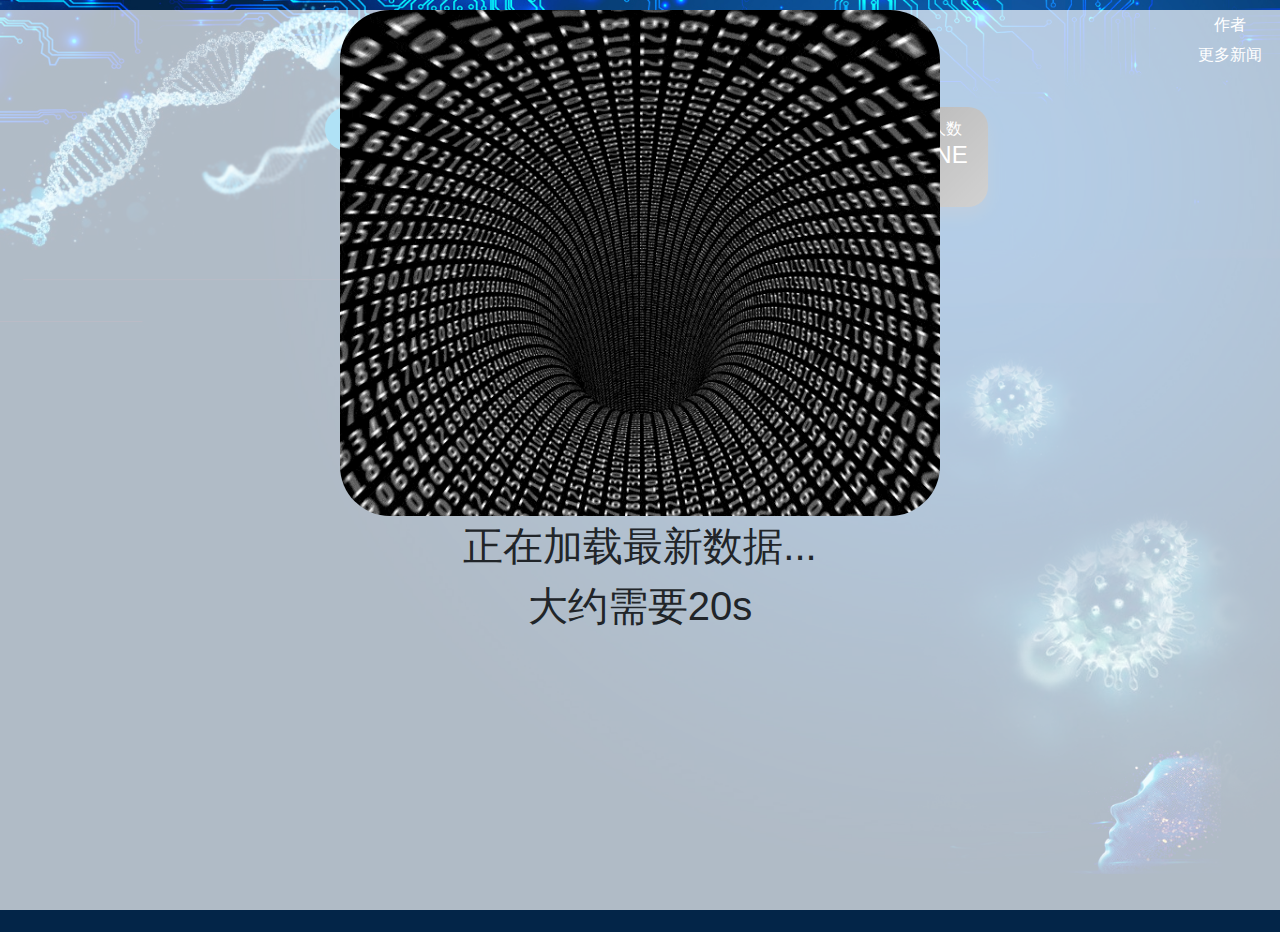
==== commit cb28cb71: "完成" ====
--- a/NCPdata/echarts-china-map-master/index.html
+++ b/NCPdata/echarts-china-map-master/index.html
@@ -6,10 +6,11 @@
   <meta http-equiv="X-UA-Compatible" content="IE=EDGE">
   <title>ECharts China Map</title>
   <style>
-    body{
+    body {
       background-image: url(img/back-dark.jpg);
       background-size: cover;
     }
+
     #back {
       position: absolute;
       z-index: 1;
@@ -62,22 +63,23 @@
       /* border: 2px rgb(119, 0, 167) solid; */
     }
 
-    #change{
+    #change {
       position: absolute;
       right: 20px;
       z-index: 2;
     }
 
-    #change1{
-      padding: 10px  10px  10px 20px;
+    #change1 {
+      padding: 10px 10px 10px 20px;
       background-color: rgb(0, 161, 224);
       color: white;
       float: left;
-      border-radius: 100px 0  0 100px;
+      border-radius: 100px 0 0 100px;
       cursor: pointer;
     }
-    #change2{
-      padding:10px 20px 10px 10px;
+
+    #change2 {
+      padding: 10px 20px 10px 10px;
       background-color: rgb(116, 116, 116);
       color: white;
       float: left;
@@ -85,7 +87,8 @@
       cursor: pointer;
 
     }
-    #updateDataPanel{
+
+    #updateDataPanel {
       height: 150px;
       width: 500px;
       /* border: 2px rgb(119, 0, 167) solid; */
@@ -93,59 +96,152 @@
       left: -20px;
     }
 
-    .numberBlock{
+    .numberBlock {
       width: 100px;
       height: 100px;
       border-radius: 20px;
       background-color: wheat;
       float: left;
       margin-right: 20px;
-      padding:10px;
+      padding: 10px;
       color: white;
     }
-    #numberBlock1{
+
+    #numberBlock1 {
       position: relative;
-      top:0px;
-      background: linear-gradient(to bottom right,#0066ff, #00ffea);
-      box-shadow:0px 9px 15px #00ffea41;
+      top: 0px;
+      background: linear-gradient(to bottom right, #0066ff, #00ffea);
+      box-shadow: 0px 9px 15px #00ffea41;
       transition: 0.4s;
     }
-    #numberBlock1:hover{
+
+    #numberBlock1:hover {
       top: -10px;
-      box-shadow:0px 9px 15px #00ffea;
-    }
-    #numberBlock2{
-      background: linear-gradient(to bottom right,#FA742B, #FCFF00);
-      box-shadow:0px 9px 15px rgba(251, 255, 0, 0.26);
+      box-shadow: 0px 9px 15px #00ffea;
+    }
+
+    #numberBlock2 {
+      background: linear-gradient(to bottom right, #FA742B, #FCFF00);
+      box-shadow: 0px 9px 15px rgba(251, 255, 0, 0.26);
       transition: 0.4s;
       position: relative;
-      top:0px;
-    }
-    #numberBlock2:hover{
+      top: 0px;
+    }
+
+    #numberBlock2:hover {
       top: -10px;
-      box-shadow:0px 9px 15px #FCFF00;
-    }
-    #numberBlock3{
-      background: linear-gradient(to bottom right, rgb(23, 145, 54),#F0FF00);
-      box-shadow:0px 9px 15px rgba(251, 255, 0, 0.26);
+      box-shadow: 0px 9px 15px #FCFF00;
+    }
+
+    #numberBlock3 {
+      background: linear-gradient(to bottom right, rgb(23, 145, 54), #F0FF00);
+      box-shadow: 0px 9px 15px rgba(251, 255, 0, 0.26);
       transition: 0.4s;
       position: relative;
-      top:0px;
-    }
-    #numberBlock3:hover{
+      top: 0px;
+    }
+
+    #numberBlock3:hover {
       top: -10px;
-      box-shadow:0px 9px 15px #FCFF00;
-    }
-    #numberBlock4{
-      background: linear-gradient(to bottom right,#1b1b1b, #6d6d6d);
-      box-shadow:0px 9px 15px #6d6d6d59;
+      box-shadow: 0px 9px 15px #FCFF00;
+    }
+
+    #numberBlock4 {
+      background: linear-gradient(to bottom right, #1b1b1b, #6d6d6d);
+      box-shadow: 0px 9px 15px #6d6d6d59;
       transition: 0.4s;
       position: relative;
-      top:0px;
-    }
-    #numberBlock4:hover{
+      top: 0px;
+    }
+
+    #numberBlock4:hover {
       top: -10px;
-      box-shadow:0px 9px 15px #6d6d6d;
+      box-shadow: 0px 9px 15px #6d6d6d;
+    }
+
+    #show {
+      position: absolute;
+      width: 400px;
+      height: 760px;
+      background-color: white;
+      border-radius: 50px;
+      margin: auto;
+      top: 0;
+      bottom: 0;
+      left: 0;
+      right: 0;
+      z-index: 10;
+      overflow: hidden;
+      box-shadow: 0px 4px 20px #333333;
+      display: none;
+    }
+
+    #OutShow {
+      background-color: rgb(116, 116, 116);
+      color: white;
+      font-size: 30px;
+      font-weight: bold;
+      width: 50px;
+      height: 50px;
+      border-radius: 100%;
+      margin: 0 auto;
+      transition: 0.4s;
+      cursor: pointer;
+      margin-top: 30px;
+    }
+
+    #OutShow:hover {
+      background-color: tomato;
+    }
+
+    #author {
+      color: white;
+      position: absolute;
+
+      width: 100px;
+      height: 30px;
+      z-index: 10;
+      text-align: center;
+      padding: 3px;
+      transition: 0.4s;
+      border-radius: 50px;
+      right: 0;
+      cursor: pointer;
+    }
+
+    #author:hover {
+      color: white;
+      background: linear-gradient(to bottom right, #0059ff, #00ffc8);
+
+    }
+
+    #news {
+      color: white;
+      position: absolute;
+      top: 40px;
+      width: 100px;
+      height: 30px;
+      z-index: 10;
+      text-align: center;
+      padding: 3px;
+      transition: all 0.4s;
+      border-radius: 50px;
+      right: 0;
+      cursor: pointer;
+    }
+
+    #news:hover {
+      color: white;
+      background: linear-gradient(to bottom right, #0059ff, #00ffc8);
+
+    }
+    #loadingALL{
+      width: 100%;
+      height: 100%;
+      background-color: rgba(255, 255, 255, 0.692);
+      position: absolute;
+      z-index: 20;
+      font-size: 40px;
     }
   </style>
   <link rel="stylesheet" type="text/css" href="css/bootstrap.min.css">
@@ -158,7 +254,30 @@
 </head>
 
 <body>
-
+  <div id="loadingALL" class="text-center">
+    <img src="img/load.gif" style="margin: 0 auto; border-radius: 50px;width:600px"><br>
+    正在加载最新数据...<br>大约需要20s</div>
+  <div id="author">
+    作者
+  </div>
+  <div id="news">
+    更多新闻
+  </div>
+  <div id="show" class="text-center">
+    <img src="img/showBack.jpg" width="400px">
+
+    <h3><br>Author</h3>
+    <p><a href="https://github.com/Darius18">z.chi</a></p>
+    <h3>Special Thanks</h3>
+    <p>张重生老师<br>栗哲远<br>刘子涵<br>吕建彩</p>
+    <p>项目地址：<a
+        href="https://github.com/Darius18/nCov-Data-visualization-web">https://github.com/Darius18/nCov-Data-visualization-web</a>
+    </p>
+
+    <h5><br>祝您平安，中国加油。</h5>
+    <div id="OutShow">×</div>
+
+  </div>
 
   <div class="container-fluid">
     <div class="row clearfix" style="margin-bottom: 20px;margin-top: 10px;">
@@ -196,25 +315,25 @@
             <div id="updateDataPanel">
               <div class="numberBlock" id="numberBlock1">
                 确诊人数
-                <h4>123223</h4>
-                新增
+                <h4>NONE</h4>
+                <p>新增</p>
               </div>
               <div class="numberBlock" id="numberBlock2">
                 疑似人数
-                <h4>123223</h4>
-                新增
+                <h4>NONE</h4>
+                <p>新增</p>
               </div>
 
               <div class="numberBlock" id="numberBlock3">
                 治愈人数
-                <h4>123223</h4>
-                新增
+                <h4>NONE</h4>
+                <p>新增</p>
               </div>
 
               <div class="numberBlock" id="numberBlock4">
                 死亡人数
-                <h4>123223</h4>
-                新增
+                <h4>NONE</h4>
+                <p>新增</p>
               </div>
 
             </div>
@@ -264,12 +383,12 @@
 
   <script>
     //初始化图表
-    var chartMap = echarts.init(document.getElementById('china-map'),'chalk');
-    var chartMapAnimate = echarts.init(document.getElementById('ChinaMapAnimate'),'chalk');
-    var timePie = echarts.init(document.getElementById('timePie'),'chalk');
-    var timeLineChart = echarts.init(document.getElementById('timeLine'),'chalk')
-    var timeCalendar = echarts.init(document.getElementById('timeCalendar'),'chalk')
-    var incri = echarts.init(document.getElementById('incri'),'chalk')
+    var chartMap = echarts.init(document.getElementById('china-map'), 'chalk');
+    var chartMapAnimate = echarts.init(document.getElementById('ChinaMapAnimate'), 'chalk');
+    var timePie = echarts.init(document.getElementById('timePie'), 'chalk');
+    var timeLineChart = echarts.init(document.getElementById('timeLine'), 'chalk')
+    var timeCalendar = echarts.init(document.getElementById('timeCalendar'), 'chalk')
+    var incri = echarts.init(document.getElementById('incri'), 'chalk')
     var oBack = document.getElementById("back");
     //初始化数据
     var provinces = ['shanghai', 'hebei', 'shanxi', 'neimenggu', 'liaoning', 'jilin', 'heilongjiang', 'jiangsu', 'zhejiang', 'anhui', 'fujian', 'jiangxi', 'shandong', 'henan', 'hubei', 'hunan', 'guangdong', 'guangxi', 'hainan', 'sichuan', 'guizhou', 'yunnan', 'xizang', 'shanxi1', 'gansu', 'qinghai', 'ningxia', 'xinjiang', 'beijing', 'tianjin', 'chongqing', 'xianggang', 'aomen'];
@@ -303,7 +422,7 @@
     var curedIncr = new Array()
     var deadIncr = new Array()
 
-    updateTimeHTML=""
+    updateTimeHTML = ""
 
     function day(x) {
       a = parseInt(x)
@@ -320,15 +439,15 @@
       D = date.getDate();
       return Y + M + D
     }
-    function getALLday(x){
+    function getALLday(x) {
       var date = new Date(x);
-Y = date.getFullYear() + '-';
-M = (date.getMonth()+1 < 10 ? '0'+(date.getMonth()+1) : date.getMonth()+1) + '-';
-D = date.getDate() + ' ';
-h = date.getHours() + ':';
-m = date.getMinutes() + ':';
-s = date.getSeconds(); 
-return (Y+M+D+h+m+s)
+      Y = date.getFullYear() + '-';
+      M = (date.getMonth() + 1 < 10 ? '0' + (date.getMonth() + 1) : date.getMonth() + 1) + '-';
+      D = date.getDate() + ' ';
+      h = date.getHours() + ':';
+      m = date.getMinutes() + ':';
+      s = date.getSeconds();
+      return (Y + M + D + h + m + s)
     }
 
 
@@ -369,13 +488,13 @@
     //获取全国的信息
     $.ajax({
       type: "GET", //GET还是POST,不是必须
-      url: "data/dataAreaNew.json",
+      url: "https://lab.isaaclin.cn/nCoV/api/area?latest=1",
       success: function (data) {
         get_allChina_provinces(data)
-        for(i=0;i<data.results.length;i++){
-          if(data.results[i].provinceShortName=='湖北'){
+        for (i = 0; i < data.results.length; i++) {
+          if (data.results[i].provinceShortName == '湖北') {
             updateTimeHTML = getALLday(data.results[i].updateTime)
-            document.getElementById("updateTime").innerHTML="数据更新时间："+updateTimeHTML
+            document.getElementById("updateTime").innerHTML = "数据更新时间：" + updateTimeHTML
           }
 
         }
@@ -403,9 +522,20 @@
     //获取全国的时间序列信息
     $.ajax({
       type: "GET", //GET还是POST,不是必须
-      url: "data/overall.json",
+      url: "https://lab.isaaclin.cn/nCoV/api/overall?latest=0",
       success: function (data) {
+      document.getElementById("loadingALL").style.display = 'none'
+
         //首先更新一下最新的消息
+        $("#numberBlock1").find('h4').html(data.results[0].confirmedCount)
+        $("#numberBlock2").find('h4').html(data.results[0].suspectedCount)
+        $("#numberBlock3").find('h4').html(data.results[0].curedCount)
+        $("#numberBlock4").find('h4').html(data.results[0].deadCount)
+        $("#numberBlock1").find('p').html("新增 " + data.results[0].confirmedIncr)
+        $("#numberBlock2").find('p').html("新增 " + data.results[0].suspectedIncr)
+        $("#numberBlock3").find('p').html("新增 " + data.results[0].curedIncr)
+        $("#numberBlock4").find('p').html("新增 " + data.results[0].deadIncr)
+
 
         //然后获取
         for (i = 0, j = 0; i < (data.results).length; i++) {
@@ -447,9 +577,10 @@
     function initEcharts(pName, Chinese_, dataArray) {
 
       var tmpdata_OverAll_confirmed = pName === "china" ? data_OverAll_confirmed : dataArray;
-      console.log("hello!!!已完成地图的初始化")
-      console.log(tmpdata_OverAll_confirmed)
+      // console.log("hello!!!已完成地图的初始化")
+      // console.log(tmpdata_OverAll_confirmed)
       var option = {
+
         tooltip: {//信息提示框
           show: true,
           type: 'shadow',
@@ -460,6 +591,7 @@
           left: 'center'
         },
         series: {
+
           name: Chinese_ || pName,
           type: 'map',
           mapType: pName,
@@ -498,6 +630,9 @@
           left: 26,
           bottom: 10,
           showLabel: !0,
+          textStyle:{
+            color:'white'
+          },
           text: ["高", "低"],
           pieces: [
             {
@@ -531,8 +666,7 @@
             }
           ],
           show: !0
-        },
-        loadingText: '正在加载',
+        }
       };
       chartMap.setOption(option);
 
@@ -575,8 +709,8 @@
           //ajax获取该省份的数据
           $.ajax({
             type: "GET",
-            url: "data/dataHenanAllTime.json",
-            //url,
+            url: url,
+            //url,"data/dataHenanAllTime.json"
             success: function (data) {
               console.log(data.results[0])
               chartMap.hideLoading();
@@ -640,7 +774,7 @@
     ///////////////////////////////////////////////////////////以下是其他图表
 
     function setRanklist(provincesList, confirmList, cureList, deadList) {
-      var ranklist = echarts.init(document.getElementById('ranklist'),'chalk');
+      var ranklist = echarts.init(document.getElementById('ranklist'), 'chalk');
 
       ranklistOption = {
         title: {
@@ -654,34 +788,34 @@
           }
         },
         dataZoom: [
-            // {
-            //   type: 'slider',
-            //   show: true,
-            //   xAxisIndex: [0],
-            //   start: 20,
-            //   end: 100
-            // },
-            {
-              type: 'slider',
-              show: true,
-              yAxisIndex: [0],
-              left: '93%',
-              start: 0,
-              end: 60
-            },
-            // {
-            //   type: 'inside',
-            //   xAxisIndex: [0],
-            //   start: 20,
-            //   end: 100
-            // },
-            {
-              type: 'inside',
-              yAxisIndex: [0],
-              start: 0,
-              end: 60
-            }
-          ],
+          // {
+          //   type: 'slider',
+          //   show: true,
+          //   xAxisIndex: [0],
+          //   start: 20,
+          //   end: 100
+          // },
+          {
+            type: 'slider',
+            show: true,
+            yAxisIndex: [0],
+            left: '93%',
+            start: 50,
+            end: 100
+          },
+          // {
+          //   type: 'inside',
+          //   xAxisIndex: [0],
+          //   start: 20,
+          //   end: 100
+          // },
+          {
+            type: 'inside',
+            yAxisIndex: [0],
+            start: 50,
+            end: 100
+          }
+        ],
         legend: {
           data: ['确诊数', '治愈数', '死亡数']
         },
@@ -705,15 +839,15 @@
             type: 'bar',
             data: confirmList,
             itemStyle: {
-            barBorderRadius: 50,
-            color: new echarts.graphic.LinearGradient(
+              barBorderRadius: 50,
+              color: new echarts.graphic.LinearGradient(
                 0, 0, 1, 0,
                 [
-                    {offset: 1, color: '#3C8CE7'},
-                    {offset: 0, color: '#2AFADF'}
+                  { offset: 1, color: '#3C8CE7' },
+                  { offset: 0, color: '#2AFADF' }
                 ]
-            )
-        },
+              )
+            },
           },
           {
             name: '治愈数',
@@ -743,62 +877,65 @@
             title: { text: time[i] + '疫情分布情况' },
             series: {
               data: [
-                { name: '确诊率', 
-                value: confirmList[i],
-                itemStyle:{
+                {
+                  name: '确诊率',
+                  value: confirmList[i],
+                  itemStyle: {
                     color: new echarts.graphic.LinearGradient(
-                0.5, 0,0 , 0.5,
-                [
-                    {offset: 1, color: '#0066ff'},
-                    {offset: 0, color: '#00ffea'}
-                ]),
+                      0.5, 0, 0, 0.5,
+                      [
+                        { offset: 1, color: '#0066ff' },
+                        { offset: 0, color: '#00ffea' }
+                      ]),
                     shadowBlur: 20,
                     shadowColor: '#0066ff',
 
                   },
-              },
-                { name: '治愈率', value: cureList[i],
-                itemStyle:{
+                },
+                {
+                  name: '治愈率', value: cureList[i],
+                  itemStyle: {
                     color: new echarts.graphic.LinearGradient(
-                0.5, 0,0 , 0.5,
-                [
-                    {offset: 1, color: '#F0FF00'},
-                    {offset: 0, color: '#58CFFB'}
-                ]),
+                      0.5, 0, 0, 0.5,
+                      [
+                        { offset: 1, color: '#F0FF00' },
+                        { offset: 0, color: '#58CFFB' }
+                      ]),
                     shadowBlur: 20,
                     shadowColor: '#F0FF00',
 
                   }
-              },
-                { name: '死亡率', value: deadList[i] ,
-                itemStyle:{
+                },
+                {
+                  name: '死亡率', value: deadList[i],
+                  itemStyle: {
                     color: new echarts.graphic.LinearGradient(
-                0.5, 0,0 , 0.5,
-                [
-                    {offset: 1, color: 'black'},
-                    {offset: 0, color: 'gray'}
-                ]),
+                      0.5, 0, 0, 0.5,
+                      [
+                        { offset: 1, color: 'black' },
+                        { offset: 0, color: 'gray' }
+                      ]),
                     shadowBlur: 20,
                     shadowColor: 'gray',
 
                   }
-              },
-                { 
-                  name: '疑似率', 
+                },
+                {
+                  name: '疑似率',
                   value: susList[i],
-                  itemStyle:{
+                  itemStyle: {
                     color: new echarts.graphic.LinearGradient(
-                0.5, 0,0 , 0.5,
-                [
-                    {offset: 1, color: '#FA742B'},
-                    {offset: 0, color: '#FCFF00'}
-                ]),
+                      0.5, 0, 0, 0.5,
+                      [
+                        { offset: 1, color: '#FA742B' },
+                        { offset: 0, color: '#FCFF00' }
+                      ]),
                     shadowBlur: 20,
                     shadowColor: '#FA742B',
 
                   },
                 },
-                ]
+              ]
             }
           }
           options.push(tmp)
@@ -834,8 +971,8 @@
               },
               legend: {
                 show: true,
-                left:0,
-                top:40,
+                left: 0,
+                top: 40,
                 orient: 'vertical'
               },
               title: {
@@ -859,34 +996,34 @@
                   // roseType: 'area',
 
                   label: {
-                    color: 'red',
+                    color: 'white',
                     position: 'outer',
                     alignTo: 'none',
                     bleedMargin: 5
                   },
                   labelLine: {
                     lineStyle: {
-                      color: 'red'
+                      color: 'white'
                     },
                     smooth: 0.2,
                     length: 10,
                     length2: 20
                   },
                   itemStyle: [
-                  // {
-                  //   color: 'black',
-                  //   shadowBlur: 200,
-                  //   shadowColor: 'rgba(0, 0, 0, 0.5)'
-                  // },{
-                  //   color: '#908CB8',
-                  //   shadowBlur: 200,
-                  //   shadowColor: 'rgba(0, 0, 0, 0.5)'
-                  // },{
-                  //   color: '#FFC051',
-                  //   shadowBlur: 200,
-                  //   shadowColor: 'rgba(0, 0, 0, 0.5)'
-                  // }
-                ],
+                    // {
+                    //   color: 'black',
+                    //   shadowBlur: 200,
+                    //   shadowColor: 'rgba(0, 0, 0, 0.5)'
+                    // },{
+                    //   color: '#908CB8',
+                    //   shadowBlur: 200,
+                    //   shadowColor: 'rgba(0, 0, 0, 0.5)'
+                    // },{
+                    //   color: '#FFC051',
+                    //   shadowBlur: 200,
+                    //   shadowColor: 'rgba(0, 0, 0, 0.5)'
+                    // }
+                  ],
 
                   animationType: 'scale',
                   animationEasing: 'elasticOut',
@@ -992,16 +1129,16 @@
               type: 'line',
               stack: '总量',
               data: susList,
-        //       itemStyle: {
-        //     barBorderRadius: 5,
-        //     color: new echarts.graphic.LinearGradient(
-        //         0, 0, 0, 1,
-        //         [
-        //             {offset: 0, color: '#14c8d4'},
-        //             {offset: 1, color: '#43eec6'}
-        //         ]
-        //     )
-        // },
+              //       itemStyle: {
+              //     barBorderRadius: 5,
+              //     color: new echarts.graphic.LinearGradient(
+              //         0, 0, 0, 1,
+              //         [
+              //             {offset: 0, color: '#14c8d4'},
+              //             {offset: 1, color: '#43eec6'}
+              //         ]
+              //     )
+              // },
             },
           ]
         }
@@ -1090,16 +1227,16 @@
                 borderWidth: 0.5
               },
               yearLabel: {
-                show:false,
+                show: false,
                 margin: 40
               },
               dayLabel: {
-                color:'#cecece',
+                color: '#cecece',
                 firstDay: 1,
                 nameMap: ['周日', '周一', '周二', '周三', '周四', '周五', '周六']
               },
               monthLabel: {
-                color:'#cecece',
+                color: '#cecece',
                 nameMap: 'cn',
                 margin: 20
               },
@@ -1114,16 +1251,16 @@
                 borderWidth: 0.5
               },
               yearLabel: {
-                show:false,
+                show: false,
                 margin: 40
               },
               dayLabel: {
-                color:'#cecece',
+                color: '#cecece',
                 firstDay: 1,
                 nameMap: ['周日', '周一', '周二', '周三', '周四', '周五', '周六']
               },
               monthLabel: {
-                color:'#cecece',
+                color: '#cecece',
                 nameMap: 'cn',
                 margin: 20
               },
@@ -1209,15 +1346,15 @@
               return idx * 10;
             },
             itemStyle: {
-            barBorderRadius: 50,
-            color: new echarts.graphic.LinearGradient(
+              barBorderRadius: 50,
+              color: new echarts.graphic.LinearGradient(
                 0, 0, 0, 1,
                 [
-                    {offset: 1, color: '#F05F57'},
-                    {offset: 0, color: 'red'}
+                  { offset: 1, color: '#F05F57' },
+                  { offset: 0, color: 'red' }
                 ]
-            )
-        },
+              )
+            },
           }, {
             name: '疑似人数增长量',
             type: 'bar',
@@ -1226,16 +1363,16 @@
               return idx * 10 + 100;
             },
             itemStyle: {
-            barBorderRadius: 50,
-            color: new echarts.graphic.LinearGradient(
+              barBorderRadius: 50,
+              color: new echarts.graphic.LinearGradient(
                 0, 0, 0, 1,
                 [
-                    {offset: 1, color: '#FCCF31'},
-                    {offset: 0, color: '#F55555'}
+                  { offset: 1, color: '#FCCF31' },
+                  { offset: 0, color: '#F55555' }
                 ]
-            )
-        },
-            
+              )
+            },
+
           }, {
             name: '治愈人数增长量',
             type: 'bar',
@@ -1244,15 +1381,15 @@
               return idx * 10 + 200;
             },
             itemStyle: {
-            barBorderRadius: 50,
-            color: new echarts.graphic.LinearGradient(
+              barBorderRadius: 50,
+              color: new echarts.graphic.LinearGradient(
                 0, 0, 0, 1,
                 [
-                    {offset: 0, color: '#14c8d4'},
-                    {offset: 1, color: '#43eec6'}
+                  { offset: 0, color: '#14c8d4' },
+                  { offset: 1, color: '#43eec6' }
                 ]
-            )
-        },
+              )
+            },
           }, {
             name: '死亡人数增长量',
             type: 'bar',
@@ -1261,15 +1398,15 @@
               return idx * 10 + 300;
             },
             itemStyle: {
-            barBorderRadius: 50,
-            color: new echarts.graphic.LinearGradient(
+              barBorderRadius: 50,
+              color: new echarts.graphic.LinearGradient(
                 0, 0, 0, 1,
                 [
-                    {offset: 1, color: 'blue'},
-                    {offset: 0, color: 'black'}
+                  { offset: 1, color: 'blue' },
+                  { offset: 0, color: 'black' }
                 ]
-            )
-        },
+              )
+            },
           }],
           animationEasing: 'elasticOut',
           animationDelayUpdate: function (idx) {
@@ -1286,7 +1423,7 @@
       // // var option = []
       // var options = []
 
-      var days = ['01-20', '01-21', '01-22', '01-23', '01-24', '01-25', '01-26', '01-27', '01-28', '01-29', '01-30','02-13'];
+      var days = ['01-20', '01-21', '01-22', '01-23', '01-24', '01-25', '01-26', '01-27', '01-28', '01-29', '01-30', '02-13'];
 
       var province = ['湖北', '广东', '浙江', '湖南', '河南', '安徽', '重庆', '山东', '江西', '四川', '江苏', '北京', '福建', '上海', '广西', '河北', '陕西', '云南', '海南', '黑龙江', '辽宁', '山西', '天津', '甘肃', '内蒙古', '新疆', '宁夏', '吉林', '贵州', '青海', '西藏', '澳门', '香港', '台湾'];
 
@@ -1308,19 +1445,19 @@
 
 
 
-// for(i=0;i<provinces.length;i++){
-//   for(j=0;j<days.length;j++){
-//     var yes=0
-//     for(x=0;x<AjaxData.results.length;x++){
-//       if(AjaxData.results[x].provinceShortName==provinces[i]){
-//         data[j][i] = AjaxData.results[x].confirmedCount
-//       }
-//     }
-
-    
-   
-//   }
-// }
+      // for(i=0;i<provinces.length;i++){
+      //   for(j=0;j<days.length;j++){
+      //     var yes=0
+      //     for(x=0;x<AjaxData.results.length;x++){
+      //       if(AjaxData.results[x].provinceShortName==provinces[i]){
+      //         data[j][i] = AjaxData.results[x].confirmedCount
+      //       }
+      //     }
+
+
+
+      //   }
+      // }
 
       var option = {
         baseOption: {
@@ -1454,30 +1591,30 @@
 
             itemStyle: {
               normal: {
-              //shadowBlur: 50,
-              shadowColor: 'rgba(128, 217, 248, 1)',
-              shadowOffsetX: -2,
-                            shadowOffsetY: 2,
-                            shadowBlur: 5,
-              borderColor: 'rgba(147, 235, 248, 1)',
-            },
+                //shadowBlur: 50,
+                shadowColor: 'rgba(128, 217, 248, 1)',
+                shadowOffsetX: -2,
+                shadowOffsetY: 2,
+                shadowBlur: 5,
+                borderColor: 'rgba(147, 235, 248, 1)',
+              },
               emphasis: {
-                borderColor:new echarts.graphic.LinearGradient(
-                0, 0, 0, 1,
-                [
-                    {offset: 1, color: '#0066ff'},
-                    {offset: 0, color: '#00ffea'}
-                ]),
+                borderColor: new echarts.graphic.LinearGradient(
+                  0, 0, 0, 1,
+                  [
+                    { offset: 1, color: '#0066ff' },
+                    { offset: 0, color: '#00ffea' }
+                  ]),
                 borderWidth: 3,
-                areaColor: 
+                areaColor:
                   new echarts.graphic.LinearGradient(
-                0, 0, 0, 1,
-                [
-                    {offset: 0, color: '#0066ff'},
-                    {offset: 1, color: '#00ffea'}
-                ]
-            )
-                
+                    0, 0, 0, 1,
+                    [
+                      { offset: 0, color: '#0066ff' },
+                      { offset: 1, color: '#00ffea' }
+                    ]
+                  )
+
               }
             }
           },
@@ -1605,25 +1742,34 @@
 
       chartMapAnimate.setOption(option)
     }
-    
+
     setChinaAnimate()
 
 
 
-    $("#change1").click(function(){
+    $("#change1").click(function () {
       document.getElementById("back").style.display = 'none'
       document.getElementById("china-map").style.display = 'none'
       document.getElementById("ChinaMapAnimate").style.display = 'block'
       document.getElementById("change1").style.backgroundColor = 'rgb(0, 161, 224)'
       document.getElementById("change2").style.backgroundColor = 'rgb(116, 116, 116)'
     })
-    $("#change2").click(function(){
+    $("#change2").click(function () {
       document.getElementById("back").style.display = 'block'
       document.getElementById("china-map").style.display = 'block'
       document.getElementById("ChinaMapAnimate").style.display = 'none'
       document.getElementById("change2").style.backgroundColor = 'rgb(0, 161, 224)'
       document.getElementById("change1").style.backgroundColor = 'rgb(116, 116, 116)'
     })
+    $("#OutShow").click(function () {
+      document.getElementById("show").style.display = 'none'
+    })
+    $("#author").click(function () {
+      document.getElementById("show").style.display = 'block'
+    })
+    $("#news").click(function () {
+      alert("SORRY...\nThis module has been shut down, thanks for ur attention.\nlove,zc")
+    })
 
   </script>
 </body>
